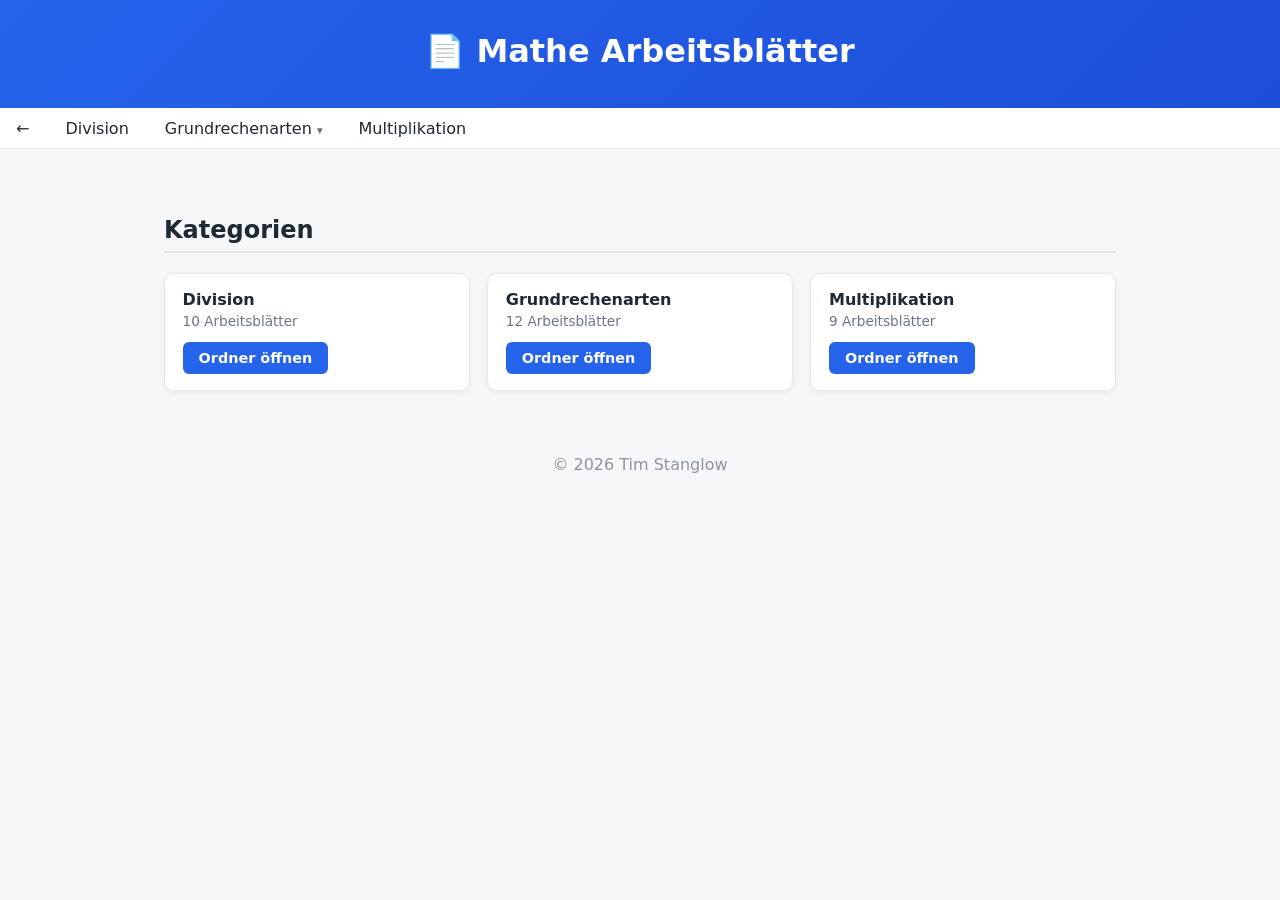
==== index.html @ d23f3e68 "Initial commit" ====
<!DOCTYPE html>
<html lang="en">
<head>
<meta charset="UTF-8">
<meta name="viewport" content="width=device-width, initial-scale=1.0">
<title>Mathe Arbeitsblätter</title>
<style>
  * { box-sizing: border-box; }
  body { font-family: system-ui, -apple-system, "Segoe UI", sans-serif;
         margin: 0; background: #f6f7f9; color: #1f2933; }
  header.top { background: linear-gradient(135deg, #2563eb, #1d4ed8); color: #fff;
               padding: 2rem; text-align: center; }
  header.top h1 { margin: 0 0 .4rem 0; }
  header.top p  { margin: 0; opacity: .9; }
  .header-link { display: block; color: #fff; text-decoration: none; }
  .header-link:hover h1 { text-decoration: underline; }

  /* ---------- navigation bar ---------- */
  nav.main-nav { background: #fff; border-bottom: 1px solid #e5e7eb;
                 position: sticky; top: 0; z-index: 50; }
  .nav-toggle { display: none; }
  ul.menu { list-style: none; margin: 0; padding: 0; display: flex;
            flex-wrap: wrap; gap: .25rem; }
  .menu > li { position: relative; }
  .menu button.parent { background: none; border: none; cursor: pointer;
    font: inherit; color: #1f2933; padding: .65rem 1rem; border-radius: 6px; }
  .menu button.parent:hover { background: #eef2ff; }
  .menu a.folder-link { background: none; text-decoration: none;
    cursor: pointer; font: inherit; color: #1f2933;
    display: inline-block;
    padding: .65rem 1rem; border-radius: 6px; }
  .menu a.folder-link:hover { background: #eef2ff; }
  .caret { display: inline-block; font-size: .7em; opacity: .7; }
  .menu li.open button.parent { color: #2563eb; }

  /* dropdown / submenu boxes */
  ul.dropdown { display: none; position: absolute; top: 100%; left: 0;
    min-width: 230px; background: #fff; border: 1px solid #e5e7eb;
    box-shadow: 0 6px 16px rgba(15, 23, 42, .14); list-style: none;
    padding: .3rem .5rem; z-index: 60; }
  .menu li:hover > ul.dropdown,
  .menu li.open > ul.dropdown { display: block; }
  ul.dropdown li { position: relative; }
  ul.dropdown li:hover > ul.dropdown,
  ul.dropdown li.open > ul.dropdown { display: block; left: 100%; top: -.25rem; }
  ul.dropdown li { min-width: 220px; }
  .dropdown a { display: block; padding: .45rem .8rem; font-size: .9rem;
                color: #1f2933; text-decoration: none; border-radius: 5px; white-space: nowrap; }
  .dropdown a:hover { background: #eef2ff; color: #2563eb; }
  .dropdown button.parent { display: block; width: 100%; text-align: left; padding: .45rem .8rem; }
  .dropdown .empty { display: block; padding: .45rem .8rem; color: #9aa4b2; font-style: italic; }

  /* ---------- content ---------- */
  main { max-width: 1000px; margin: 0 auto; padding: 2rem 1.5rem; }
  section h2 { margin-top: 2.2rem; border-bottom: 2px solid #e5e7eb;
               padding-bottom: .4rem; }
  .grid { display: grid; grid-template-columns: repeat(auto-fill, minmax(240px, 1fr));
          gap: 1.1rem; }
  .card { background: #fff; border: 1px solid #e5e7eb; border-radius: 10px;
          padding: 1rem 1.1rem; box-shadow: 0 2px 6px rgba(15,23,42,.06); }
  .card h3 { margin: 0 0 .3rem 0; font-size: 1rem; overflow-wrap: anywhere; }
  .card .meta { margin: 0 0 .8rem 0; color: #6b7686; font-size: .85rem; }
  .btn { display: inline-block; background: #2563eb; color: #fff;
         text-decoration: none; padding: .5rem 1rem; border-radius: 6px;
         font-weight: 600; font-size: .9rem; }
  .btn:hover { background: #1d4ed8; }
  footer { text-align: center; color: #8a94a3; padding: 2rem 0; }

  /* ---------- mobile ---------- */
  @media (max-width: 860px) {
    .nav-toggle { display: inline-block; background: #2563eb; color: #fff;
      border: none; border-radius: 6px; padding: .5rem .9rem;
      cursor: pointer; font: inherit; }
    ul.menu { display: none; position: absolute; left: 0; top: 100%;
              width: 100%; background: #fff; }
    nav.main-nav.open ul.menu { display: block; }
    .menu > li { display: block; width: 100%; }
    ul.dropdown { position: static; box-shadow: none; }
  }
</style>
</head>
<body>
<header class="top">
  <a class="header-link" href="index.html">
    <h1>&#128196; Mathe Arbeitsblätter</h1>
    <p></p>
  </a>
</header>

<nav class="main-nav" aria-label="Documents">
  <button type="button" class="nav-toggle" id="navToggle" aria-expanded="false">&#9776; Menu</button>
  <ul class="menu" id="menu">
<li><a class="folder-link" href="./index.html">&#8592;</a></li>
  <li><a class="folder-link" href="pdfs/Division/index.html">Division</a></li>
  <li class="has-sub"><a class="folder-link" href="pdfs/Grundrechenarten/index.html">Grundrechenarten <span class="caret">▾</span></a><ul class="dropdown">
    <li class="has-sub"><a class="folder-link" href="pdfs/Grundrechenarten/Addition/index.html">Addition <span class="caret">▸</span></a><ul class="dropdown">
      <li><a class="folder-link" href="pdfs/Grundrechenarten/Addition/0%20bis%2010/index.html">0 bis 10</a></li>
      </ul></li>
    <li class="has-sub"><a class="folder-link" href="pdfs/Grundrechenarten/Gemischt/index.html">Gemischt <span class="caret">▸</span></a><ul class="dropdown">
      <li><a class="folder-link" href="pdfs/Grundrechenarten/Gemischt/0%20bis%2010/index.html">0 bis 10</a></li>
      </ul></li>
    </ul></li>
  <li><a class="folder-link" href="pdfs/Multiplikation/index.html">Multiplikation</a></li>
  </ul>
</nav>

<main>
<section id="categories"><h2>Kategorien</h2><div class="grid">
<article class="card"><h3>Division</h3><p class="meta">10 Arbeitsblätter</p><a class="btn" href="pdfs/Division/index.html">Ordner öffnen</a></article>
<article class="card"><h3>Grundrechenarten</h3><p class="meta">12 Arbeitsblätter</p><a class="btn" href="pdfs/Grundrechenarten/index.html">Ordner öffnen</a></article>
<article class="card"><h3>Multiplikation</h3><p class="meta">9 Arbeitsblätter</p><a class="btn" href="pdfs/Multiplikation/index.html">Ordner öffnen</a></article>
</div></section>
</main>

<footer>&copy; 2026 Tim Stanglow</footer>

<script>
  // Click-to-toggle (touch + keyboard), complements CSS :hover for mice.
  const menuItems = document.querySelectorAll('li.has-sub');
  function closeAll(except) {
    menuItems.forEach(function (li) {
      if (li === except) return;
      li.classList.remove('open');
      const b = li.querySelector(':scope > button.parent');
      if (b) b.setAttribute('aria-expanded', 'false');
    });
  }
  menuItems.forEach(function (li) {
    const btn = li.querySelector(':scope > button.parent');
    if (!btn) return;
    btn.addEventListener('click', function (e) {
      e.preventDefault(); e.stopPropagation();
      const willOpen = !li.classList.contains('open');
      closeAll(li);
      li.classList.toggle('open', willOpen);
      btn.setAttribute('aria-expanded', String(willOpen));
    });
  });
  document.addEventListener('click', function () { closeAll(null); });
  document.addEventListener('keydown', function (e) {
    if (e.key === 'Escape') closeAll(null);
  });

  // Mobile hamburger
  const navEl = document.querySelector('nav.main-nav');
  document.getElementById('navToggle').addEventListener('click', function (e) {
    e.stopPropagation();
    navEl.classList.toggle('open');
    this.setAttribute('aria-expanded', String(navEl.classList.contains('open')));
  });
</script>
</body>
</html>
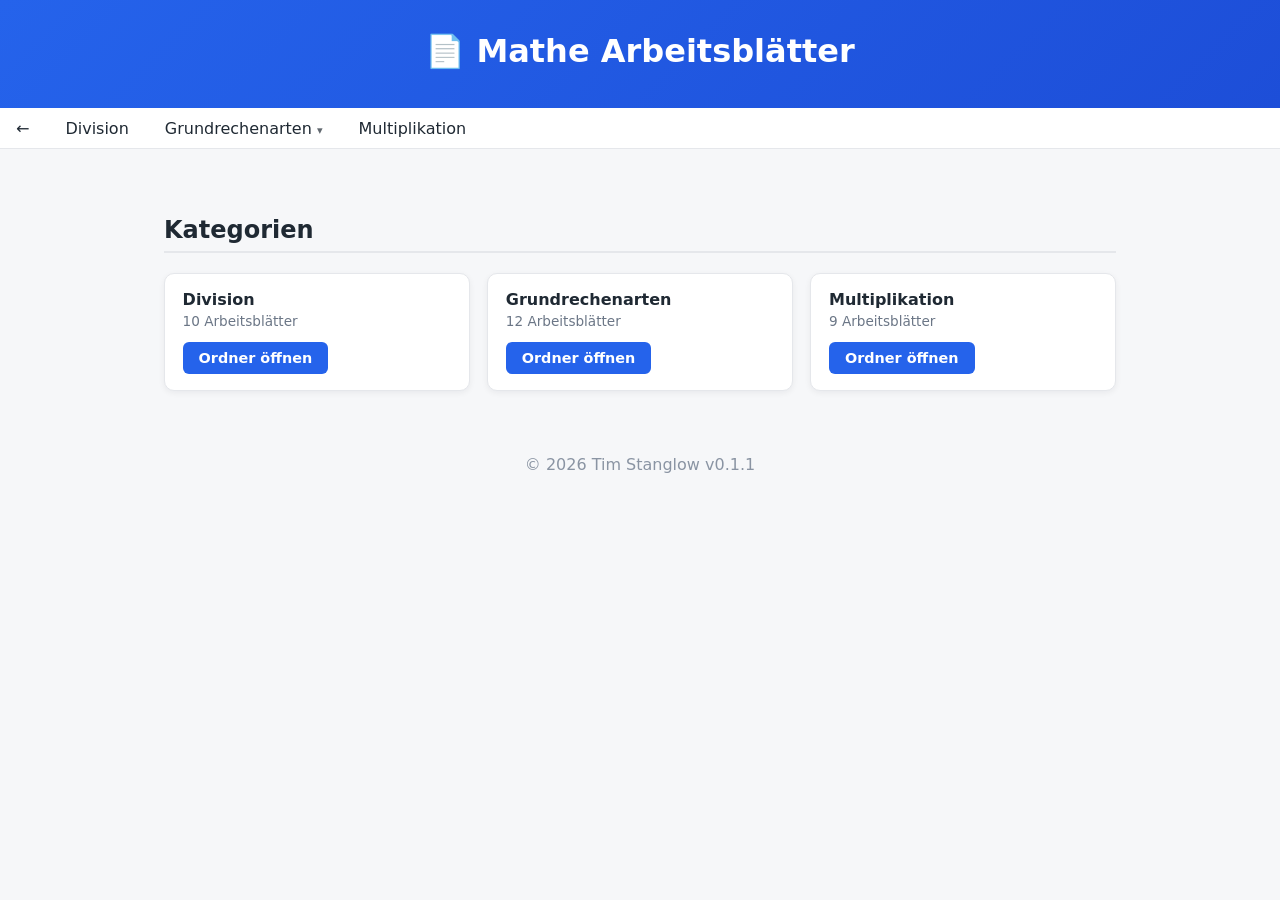
==== commit b67783ff: "Added Version to page" ====
--- a/index.html
+++ b/index.html
@@ -112,7 +112,7 @@
 </div></section>
 </main>
 
-<footer>&copy; 2026 Tim Stanglow</footer>
+<footer>&copy; 2026 Tim Stanglow v0.1.1</footer>
 
 <script>
   // Click-to-toggle (touch + keyboard), complements CSS :hover for mice.
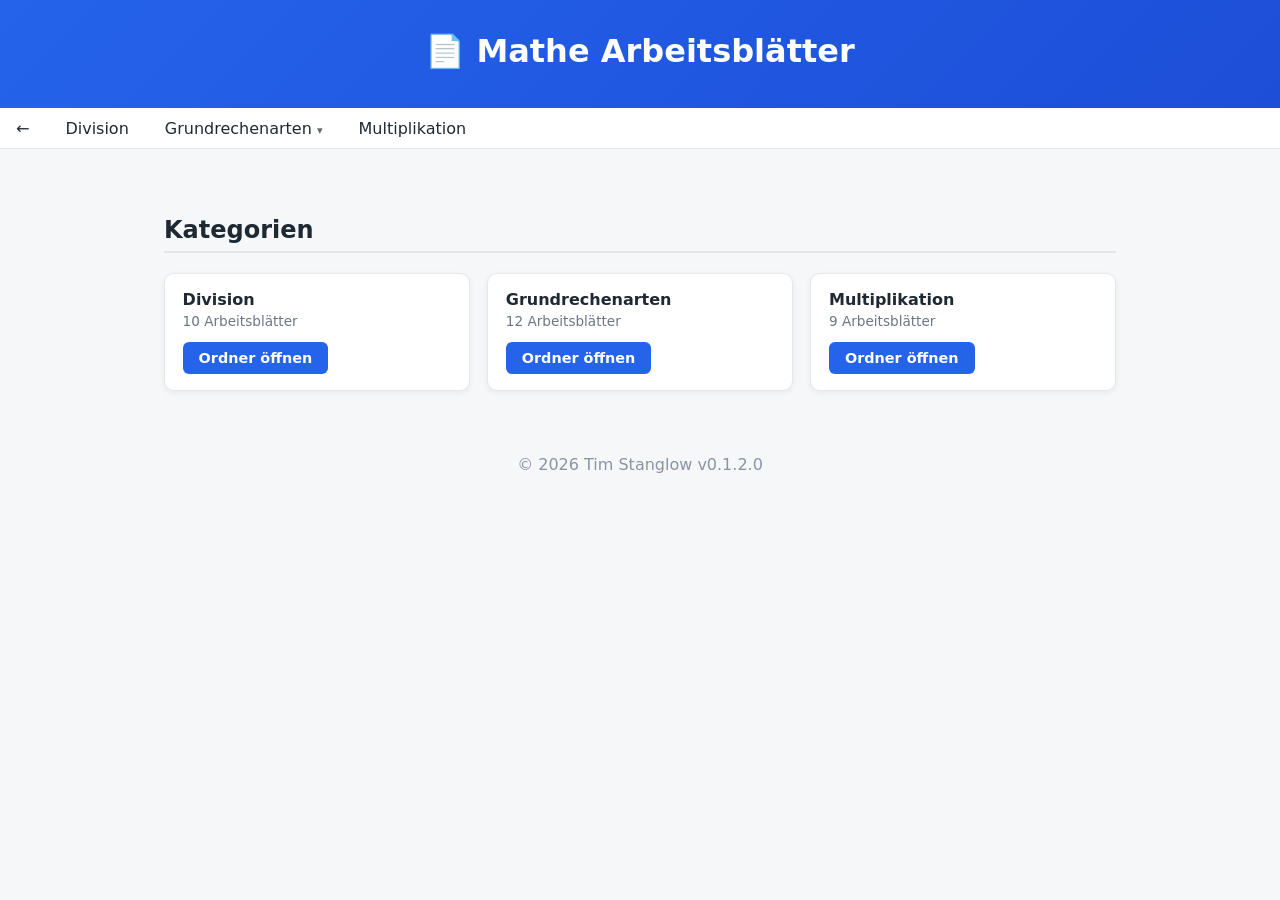
==== commit 64a3d3a2: "Paired Solutions with excersizes" ====
--- a/index.html
+++ b/index.html
@@ -60,6 +60,7 @@
           padding: 1rem 1.1rem; box-shadow: 0 2px 6px rgba(15,23,42,.06); }
   .card h3 { margin: 0 0 .3rem 0; font-size: 1rem; overflow-wrap: anywhere; }
   .card .meta { margin: 0 0 .8rem 0; color: #6b7686; font-size: .85rem; }
+  .card .btn + .btn { margin-left: 0.5rem; }
   .btn { display: inline-block; background: #2563eb; color: #fff;
          text-decoration: none; padding: .5rem 1rem; border-radius: 6px;
          font-weight: 600; font-size: .9rem; }
@@ -112,7 +113,7 @@
 </div></section>
 </main>
 
-<footer>&copy; 2026 Tim Stanglow v0.1.1</footer>
+<footer>&copy; 2026 Tim Stanglow v0.1.2.0</footer>
 
 <script>
   // Click-to-toggle (touch + keyboard), complements CSS :hover for mice.
